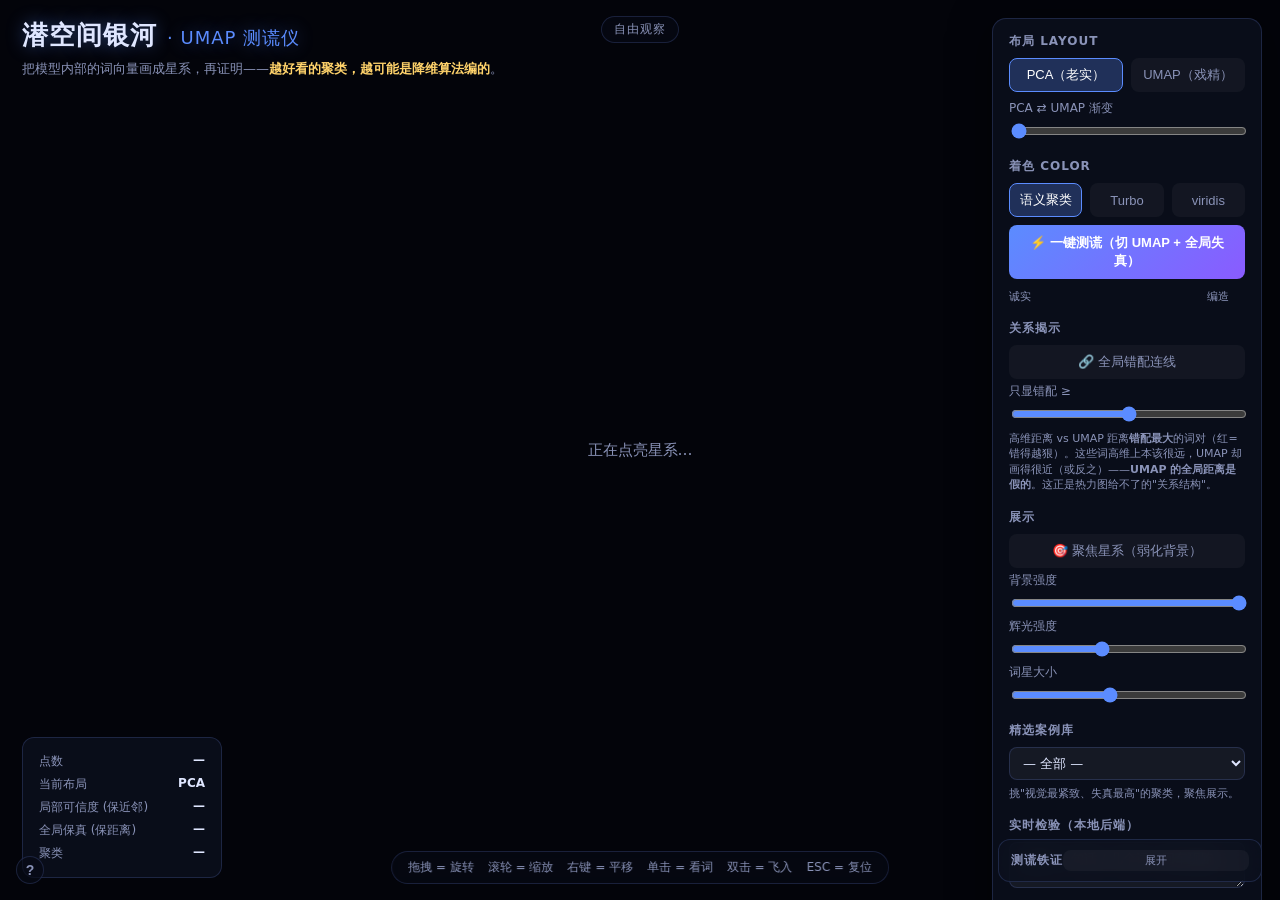
==== web/index.html @ 5c007426 "feat(ux): 交互重做(基于交互设计调研)——单击只选择、双击才飞入、平滑不眩晕 按 Norman/Shneiderman 原则重做交互，根治"旋转被误判为聚焦"： - 弃用原生 click：p" ====
<!DOCTYPE html>
<html lang="zh-CN">
<head>
  <meta charset="UTF-8" />
  <meta name="viewport" content="width=device-width, initial-scale=1.0" />
  <title>潜空间银河 · UMAP 测谎仪</title>
  <link rel="icon" href="data:," />
  <link rel="stylesheet" href="./css/style.css" />
  <!--
    依赖说明：Three.js 完整 vendoring 到 ./vendor/three/，不依赖任何 CDN。
    这样汇报现场断网也能跑（满足"无 API / 离线"硬约束）。
  -->
  <script type="importmap">
  {
    "imports": {
      "three": "./vendor/three/three.module.js",
      "three/addons/": "./vendor/three/jsm/"
    }
  }
  </script>
</head>
<body>
  <!-- 3D 画布挂载点 -->
  <div id="app"></div>

  <!-- 顶部标题与一句话立意 -->
  <header id="topbar">
    <div class="title">潜空间银河 <span class="sub">· UMAP 测谎仪</span></div>
    <div class="tagline">把模型内部的词向量画成星系，再证明——<b>越好看的聚类，越可能是降维算法编的</b>。</div>
  </header>

  <!-- 右侧控制面板 -->
  <aside id="panel">
    <section class="grp">
      <h3>布局 Layout</h3>
      <div class="row">
        <button id="btn-pca" class="seg active">PCA（老实）</button>
        <button id="btn-umap" class="seg">UMAP（戏精）</button>
      </div>
      <label class="slider-label">PCA ⇄ UMAP 渐变
        <input id="morph" type="range" min="0" max="1" step="0.01" value="0" />
      </label>
    </section>

    <section class="grp">
      <h3>着色 Color</h3>
      <div class="row">
        <button id="btn-cluster" class="seg active">语义聚类</button>
        <button id="btn-lie" class="seg">Turbo</button>
        <button id="btn-viridis" class="seg">viridis</button>
      </div>
      <button id="btn-reveal" class="primary">⚡ 一键测谎（切 UMAP + 全局失真）</button>
      <div class="legend" id="lie-legend" hidden>
        <span>诚实</span>
        <canvas id="cmap-legend" width="160" height="10"></canvas>
        <span>编造</span>
      </div>
      <div class="hint" id="cmap-note" hidden>失真 = UMAP <b>全局距离</b>被编得多假（红/亮黄=越假）。UMAP 局部诚实、全局撒谎。</div>
    </section>

    <section class="grp">
      <h3>关系揭示</h3>
      <button id="btn-links" class="seg" style="width:100%">🔗 全局错配连线</button>
      <label class="slider-label">只显错配 ≥
        <input id="link-thresh" type="range" min="0" max="1" step="0.02" value="0.5" />
      </label>
      <div class="hint">高维距离 vs UMAP 距离<b>错配最大</b>的词对（红=错得越狠）。这些词高维上本该很远，UMAP 却画得很近（或反之）——<b>UMAP 的全局距离是假的</b>。这正是热力图给不了的"关系结构"。</div>
    </section>

    <section class="grp">
      <h3>展示</h3>
      <button id="btn-focus" class="seg" style="width:100%">🎯 聚焦星系（弱化背景）</button>
      <label class="slider-label">背景强度
        <input id="bg-intensity" type="range" min="0" max="1" step="0.02" value="1" />
      </label>
      <label class="slider-label">辉光强度
        <input id="bloom" type="range" min="0" max="2" step="0.05" value="0.75" />
      </label>
      <label class="slider-label">词星大小
        <input id="pt-size" type="range" min="0.6" max="4" step="0.1" value="2" />
      </label>
    </section>

    <section class="grp">
      <h3>精选案例库</h3>
      <select id="case-select">
        <option value="-1">— 全部 —</option>
      </select>
      <div class="hint">挑"视觉最紧致、失真最高"的聚类，聚焦展示。</div>
    </section>

    <section class="grp">
      <h3>实时检验（本地后端）</h3>
      <textarea id="live-input" rows="2" placeholder="老师给一句话 / 几个词，回车现跑…"></textarea>
      <button id="btn-live" class="primary">▶ 现场跑这段输入</button>
      <div class="hint" id="live-status">后端未连接时会自动提示，可改用案例库。</div>
    </section>
  </aside>

  <!-- 左下角读数面板 -->
  <div id="readout">
    <div class="ro-row"><span>点数</span><b id="ro-count">—</b></div>
    <div class="ro-row"><span>当前布局</span><b id="ro-layout">PCA</b></div>
    <div class="ro-row"><span>局部可信度 (保近邻)</span><b id="ro-trust">—</b></div>
    <div class="ro-row"><span>全局保真 (保距离)</span><b id="ro-global">—</b></div>
    <div class="ro-row" id="ro-focus-wrap" hidden><span id="ro-focus-name">聚类</span><b id="ro-focus">—</b></div>
  </div>

  <!-- hover 词卡（屏幕投影拾取，单实例复用）-->
  <div id="tooltip" hidden></div>

  <!-- 顶部模式指示：自由观察 / 聚焦:词 -->
  <div id="mode"><span>自由观察</span></div>

  <!-- 选中词卡（单击选择，相机不动；含飞入/取消）-->
  <div id="selcard" hidden></div>

  <!-- 底部操作提示条（首次显示数秒后淡出，? 可再唤出）-->
  <div id="hintbar">
    <span>拖拽 = 旋转</span><span>滚轮 = 缩放</span><span>右键 = 平移</span>
    <span>单击 = 看词</span><span>双击 = 飞入</span><span>ESC = 复位</span>
  </div>
  <button id="hint-toggle" title="操作提示">?</button>

  <!-- 右下角 研究图 HUD（测谎铁证）-->
  <div id="charts">
    <div class="ch-head">
      <span>测谎铁证</span>
      <button id="ch-toggle" class="seg" style="padding:2px 8px;font-size:11px">展开</button>
    </div>
    <div id="ch-body" hidden>
      <div class="ch-title">Shepard 图：高维距离 → 低维距离
        <span class="ch-seg"><button id="shep-pca" class="seg">PCA</button><button id="shep-umap" class="seg active">UMAP</button></span>
      </div>
      <canvas id="shepard" width="240" height="160"></canvas>
      <div class="ch-cap" id="shep-cap">UMAP：点散成一团 = 全局距离基本没意义（在撒谎）。</div>
      <div class="ch-title" style="margin-top:10px">全局失真分布（按词数）</div>
      <canvas id="histogram" width="240" height="90"></canvas>
    </div>
  </div>

  <div id="loading">正在点亮星系…</div>

  <script type="module" src="./js/main.js"></script>
</body>
</html>
---- web/css/style.css ----
:root {
  --bg: #03040a;
  --panel: rgba(12, 16, 30, 0.82);
  --panel-border: rgba(120, 150, 255, 0.18);
  --txt: #dfe6ff;
  --txt-dim: #8a93b8;
  --accent: #5b8cff;
  --hot: #ff3b3b;
}

* { box-sizing: border-box; }

html, body {
  margin: 0;
  height: 100%;
  background: var(--bg);
  color: var(--txt);
  font-family: -apple-system, "Segoe UI", "Microsoft YaHei", system-ui, sans-serif;
  overflow: hidden;
}

#app { position: fixed; inset: 0; }
canvas { display: block; }

/* 顶部标题 */
#topbar {
  position: fixed;
  top: 18px; left: 22px;
  z-index: 10;
  pointer-events: none;
  max-width: 560px;
}
.title { font-size: 26px; font-weight: 700; letter-spacing: 1px; text-shadow: 0 0 18px rgba(91,140,255,0.45); }
.title .sub { font-weight: 400; color: var(--accent); font-size: 18px; }
.tagline { margin-top: 6px; font-size: 13px; color: var(--txt-dim); line-height: 1.5; }
.tagline b { color: #ffd36b; }

/* 右侧控制面板 */
#panel {
  position: fixed;
  top: 18px; right: 18px;
  z-index: 10;
  width: 270px;
  background: var(--panel);
  border: 1px solid var(--panel-border);
  border-radius: 14px;
  padding: 14px 16px;
  backdrop-filter: blur(10px);
  box-shadow: 0 8px 40px rgba(0,0,0,0.5);
}
.grp { margin-bottom: 16px; }
.grp:last-child { margin-bottom: 0; }
.grp h3 { margin: 0 0 8px; font-size: 12px; font-weight: 600; color: var(--txt-dim); text-transform: uppercase; letter-spacing: 1px; }
.row { display: flex; gap: 8px; margin-bottom: 8px; }

button.seg {
  flex: 1;
  padding: 7px 6px;
  font-size: 13px;
  color: var(--txt-dim);
  background: rgba(255,255,255,0.04);
  border: 1px solid transparent;
  border-radius: 8px;
  cursor: pointer;
  transition: all 0.15s;
}
button.seg:hover { color: var(--txt); background: rgba(91,140,255,0.12); }
button.seg.active { color: #fff; background: rgba(91,140,255,0.28); border-color: var(--accent); }

button.primary {
  width: 100%;
  padding: 9px;
  font-size: 13px;
  font-weight: 600;
  color: #fff;
  background: linear-gradient(135deg, #5b8cff, #8a5bff);
  border: none;
  border-radius: 8px;
  cursor: pointer;
  transition: filter 0.15s;
}
button.primary:hover { filter: brightness(1.15); }

.slider-label { display: block; font-size: 12px; color: var(--txt-dim); margin-top: 4px; }
input[type="range"] { width: 100%; margin-top: 6px; accent-color: var(--accent); }

select, textarea {
  width: 100%;
  padding: 7px 9px;
  font-size: 13px;
  color: var(--txt);
  background: rgba(255,255,255,0.05);
  border: 1px solid var(--panel-border);
  border-radius: 8px;
  font-family: inherit;
  resize: vertical;
}
textarea { margin-bottom: 8px; }

.hint { font-size: 11px; color: var(--txt-dim); margin-top: 6px; line-height: 1.4; }

/* 测谎图例 */
.legend { display: flex; align-items: center; gap: 8px; margin-top: 10px; font-size: 11px; color: var(--txt-dim); }
.legend .bar {
  flex: 1; height: 8px; border-radius: 4px;
  background: linear-gradient(90deg, #2b6cff, #21d0c8, #ffe14d, #ff3b3b);
}

/* 读数面板 */
#readout {
  position: fixed;
  left: 22px; bottom: 22px;
  z-index: 10;
  background: var(--panel);
  border: 1px solid var(--panel-border);
  border-radius: 12px;
  padding: 12px 16px;
  font-size: 12px;
  min-width: 200px;
  backdrop-filter: blur(10px);
}
.ro-row { display: flex; justify-content: space-between; gap: 18px; padding: 3px 0; color: var(--txt-dim); }
.ro-row b { color: var(--txt); font-weight: 600; }

/* 顶部模式指示 */
#mode {
  position: fixed; top: 16px; left: 50%; transform: translateX(-50%); z-index: 20;
  font-size: 12px; color: var(--txt-dim); letter-spacing: 1px;
  background: rgba(8,11,22,0.6); border: 1px solid var(--panel-border);
  padding: 4px 12px; border-radius: 999px; backdrop-filter: blur(6px); pointer-events: none;
}
#mode.focused { color: #ffd36b; border-color: rgba(255,211,107,0.4); }

/* 选中词卡 */
#selcard {
  position: fixed; top: 52px; left: 50%; transform: translateX(-50%); z-index: 20;
  background: var(--panel); border: 1px solid var(--accent); border-radius: 10px;
  padding: 9px 13px; min-width: 180px; text-align: center; backdrop-filter: blur(10px);
  box-shadow: 0 6px 28px rgba(0,0,0,0.55);
}
#selcard .tk { font-size: 15px; font-weight: 700; color: #fff; }
#selcard .dv { font-size: 12px; color: var(--txt-dim); margin: 3px 0 7px; }
#selcard .dv b { color: #ffd36b; }
#selcard .row { display: flex; gap: 6px; }
#selcard .row .seg { flex: 1; }

/* 底部操作提示条 */
#hintbar {
  position: fixed; bottom: 16px; left: 50%; transform: translateX(-50%); z-index: 15;
  display: flex; gap: 14px; font-size: 12px; color: var(--txt-dim);
  background: rgba(8,11,22,0.62); border: 1px solid var(--panel-border);
  padding: 7px 16px; border-radius: 999px; backdrop-filter: blur(8px);
  transition: opacity .5s; pointer-events: none;
}
#hintbar.faded { opacity: 0; }
#hintbar span { white-space: nowrap; }
#hint-toggle {
  position: fixed; bottom: 16px; left: 16px; z-index: 16;
  width: 28px; height: 28px; border-radius: 50%; cursor: pointer;
  color: var(--txt-dim); background: rgba(8,11,22,0.7); border: 1px solid var(--panel-border);
  font-size: 14px; font-weight: 700;
}
#hint-toggle:hover { color: #fff; border-color: var(--accent); }

/* 研究图 HUD */
#charts {
  position: fixed; right: 18px; bottom: 18px; z-index: 10;
  width: 264px;
  background: var(--panel); border: 1px solid var(--panel-border);
  border-radius: 12px; padding: 10px 12px; backdrop-filter: blur(10px);
}
.ch-head { display: flex; justify-content: space-between; align-items: center; font-size: 12px; font-weight: 600; color: var(--txt-dim); letter-spacing: 1px; }
.ch-title { font-size: 11px; color: var(--txt-dim); margin: 8px 0 4px; display: flex; justify-content: space-between; align-items: center; }
.ch-seg button { padding: 1px 7px; font-size: 10px; margin-left: 4px; }
.ch-cap { font-size: 10px; color: var(--txt-dim); margin-top: 3px; line-height: 1.4; }
#shepard, #histogram { width: 100%; display: block; background: rgba(0,0,0,0.25); border-radius: 6px; }

/* hover 词卡 */
#tooltip {
  position: fixed;
  z-index: 30;
  pointer-events: none;
  transform: translate(-50%, calc(-100% - 14px));
  background: rgba(8, 11, 22, 0.92);
  border: 1px solid var(--panel-border);
  border-radius: 8px;
  padding: 7px 10px;
  font-size: 12px;
  white-space: nowrap;
  box-shadow: 0 6px 24px rgba(0,0,0,0.55);
}
#tooltip .tk { font-size: 14px; font-weight: 700; color: #fff; }
#tooltip .dv { margin-top: 3px; color: var(--txt-dim); }
#tooltip .dv b { color: #ffd36b; }

/* 加载提示 */
#loading {
  position: fixed; inset: 0;
  display: flex; align-items: center; justify-content: center;
  font-size: 15px; color: var(--txt-dim);
  z-index: 20;
  pointer-events: none;
  transition: opacity 0.6s;
}
#loading.hidden { opacity: 0; }
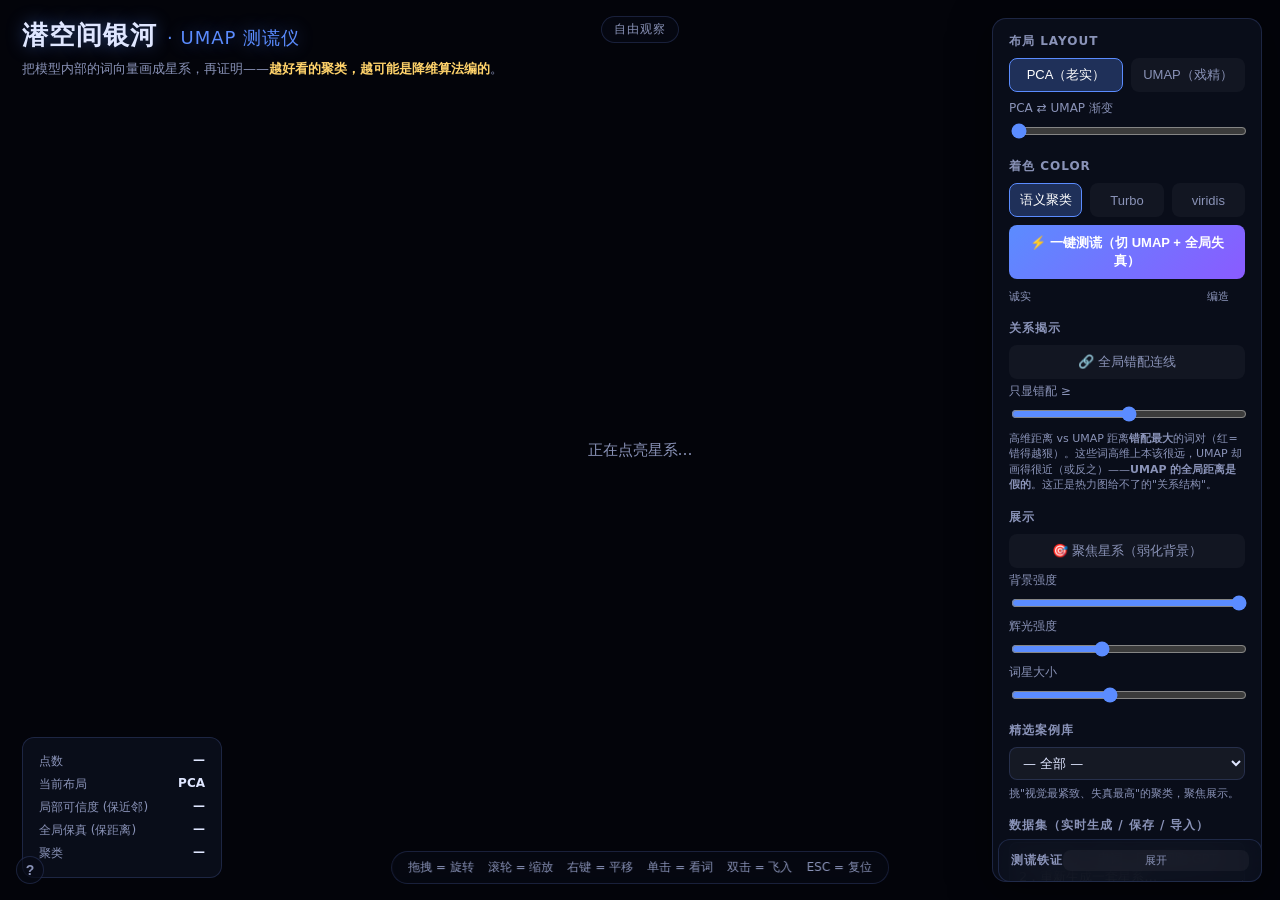
==== commit 48a18cba: "feat: 实时检验改为"整体重生成数据集" + 保存/导入/主银河切换 按用户要求，弃用"往现有星系插入几个点"(浮点、违和)，改为数据集可整体切换： - 后端新增 /api/generate：输入" ====
--- a/web/index.html
+++ b/web/index.html
@@ -55,7 +55,7 @@
         <canvas id="cmap-legend" width="160" height="10"></canvas>
         <span>编造</span>
       </div>
-      <div class="hint" id="cmap-note" hidden>失真 = UMAP <b>全局距离</b>被编得多假（红/亮黄=越假）。UMAP 局部诚实、全局撒谎。</div>
+      <div class="hint" id="cmap-note" hidden>失真 = UMAP <b>全局距离</b>被编得多假，<b>只看颜色</b>（红/亮黄=越假）。辉光/大小只是星星观感，<b>不代表可信度</b>。UMAP 局部诚实、全局撒谎。</div>
     </section>
 
     <section class="grp">
@@ -90,10 +90,16 @@
     </section>
 
     <section class="grp">
-      <h3>实时检验（本地后端）</h3>
-      <textarea id="live-input" rows="2" placeholder="老师给一句话 / 几个词，回车现跑…"></textarea>
-      <button id="btn-live" class="primary">▶ 现场跑这段输入</button>
-      <div class="hint" id="live-status">后端未连接时会自动提示，可改用案例库。</div>
+      <h3>数据集（实时生成 / 保存 / 导入）</h3>
+      <textarea id="live-input" rows="2" placeholder="给一段话 / 一串词，回车现跑 GPT-2，重新生成一套星系…"></textarea>
+      <button id="btn-live" class="primary">▶ 现场生成新星系</button>
+      <div class="row" style="margin-top:8px">
+        <button id="btn-save" class="seg">💾 保存</button>
+        <button id="btn-import" class="seg">📂 导入</button>
+        <button id="btn-default" class="seg">🌌 主银河</button>
+      </div>
+      <input id="file-import" type="file" accept="application/json,.json" hidden />
+      <div class="hint" id="live-status">现场生成需运行 server/app.py 并从 http://127.0.0.1:5000 打开。保存/导入/主银河 离线即可用。</div>
     </section>
   </aside>
 
--- a/web/css/style.css
+++ b/web/css/style.css
@@ -39,8 +39,10 @@
 #panel {
   position: fixed;
   top: 18px; right: 18px;
-  z-index: 10;
+  z-index: 12;
   width: 270px;
+  max-height: calc(100vh - 36px);     /* 控件多时可滚动，避免溢出屏幕、底部按钮点不到 */
+  overflow-y: auto; overflow-x: hidden;
   background: var(--panel);
   border: 1px solid var(--panel-border);
   border-radius: 14px;
@@ -48,6 +50,8 @@
   backdrop-filter: blur(10px);
   box-shadow: 0 8px 40px rgba(0,0,0,0.5);
 }
+#panel::-webkit-scrollbar { width: 7px; }
+#panel::-webkit-scrollbar-thumb { background: rgba(120,150,255,0.3); border-radius: 4px; }
 .grp { margin-bottom: 16px; }
 .grp:last-child { margin-bottom: 0; }
 .grp h3 { margin: 0 0 8px; font-size: 12px; font-weight: 600; color: var(--txt-dim); text-transform: uppercase; letter-spacing: 1px; }
@@ -164,7 +168,7 @@
 
 /* 研究图 HUD */
 #charts {
-  position: fixed; right: 18px; bottom: 18px; z-index: 10;
+  position: fixed; right: 18px; bottom: 18px; z-index: 13;
   width: 264px;
   background: var(--panel); border: 1px solid var(--panel-border);
   border-radius: 12px; padding: 10px 12px; backdrop-filter: blur(10px);
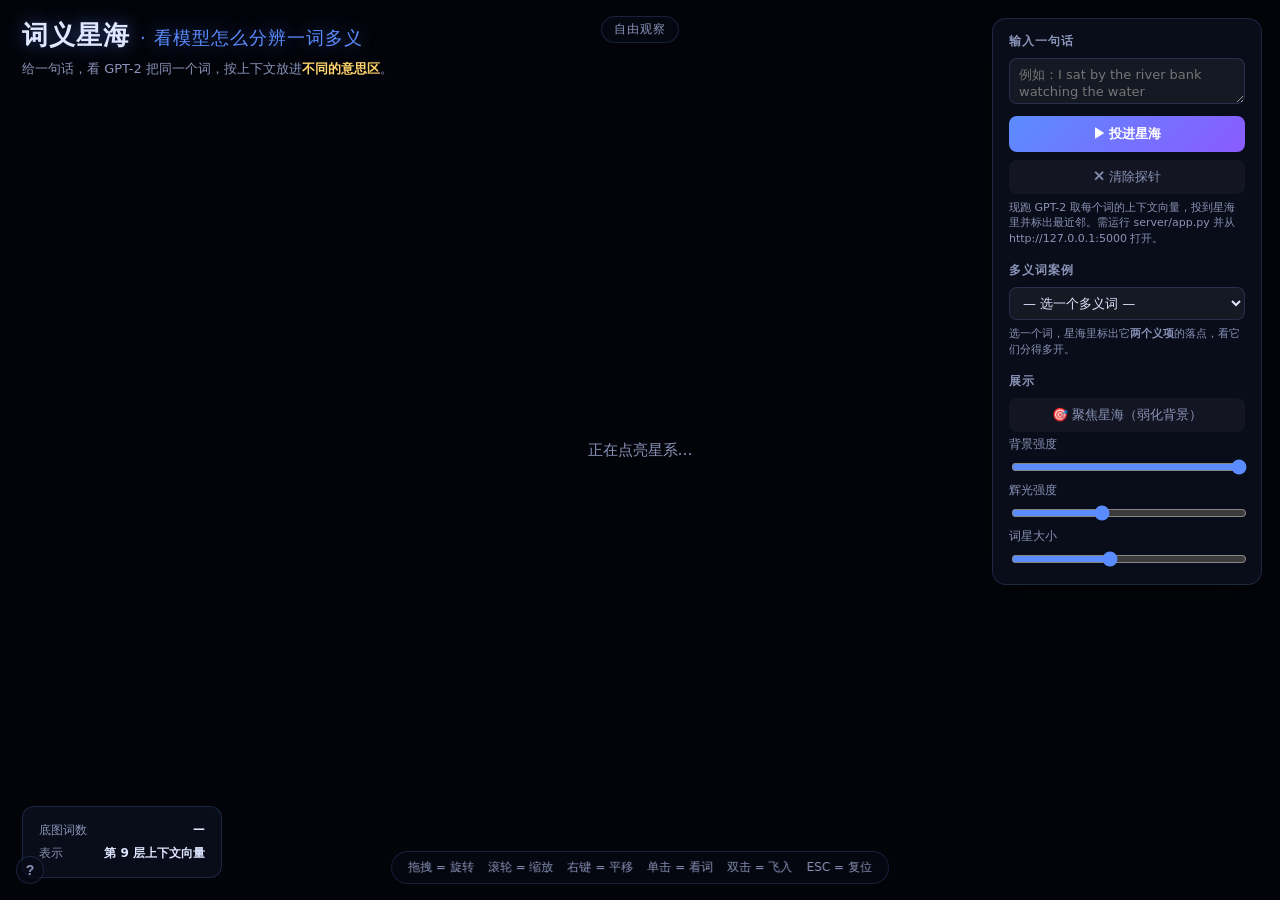
==== commit 61d62559: "重构为「词义星海」：用 GPT-2 第9层上下文向量做一词多义可视化 - 方向从 UMAP 测谎/漫游 转为「看模型怎么分辨一词多义」 - 管线 export_semantic_galaxy：5000" ====
--- a/web/index.html
+++ b/web/index.html
@@ -3,12 +3,12 @@
 <head>
   <meta charset="UTF-8" />
   <meta name="viewport" content="width=device-width, initial-scale=1.0" />
-  <title>潜空间银河 · UMAP 测谎仪</title>
+  <title>词义星海 · 看模型怎么分辨一词多义</title>
   <link rel="icon" href="data:," />
   <link rel="stylesheet" href="./css/style.css" />
   <!--
     依赖说明：Three.js 完整 vendoring 到 ./vendor/three/，不依赖任何 CDN。
-    这样汇报现场断网也能跑（满足"无 API / 离线"硬约束）。
+    现场断网也能跑（满足无 API / 离线硬约束）。
   -->
   <script type="importmap">
   {
@@ -25,51 +25,31 @@
 
   <!-- 顶部标题与一句话立意 -->
   <header id="topbar">
-    <div class="title">潜空间银河 <span class="sub">· UMAP 测谎仪</span></div>
-    <div class="tagline">把模型内部的词向量画成星系，再证明——<b>越好看的聚类，越可能是降维算法编的</b>。</div>
+    <div class="title">词义星海 <span class="sub">· 看模型怎么分辨一词多义</span></div>
+    <div class="tagline">给一句话，看 GPT-2 把同一个词，按上下文放进<b>不同的意思区</b>。</div>
   </header>
 
   <!-- 右侧控制面板 -->
   <aside id="panel">
     <section class="grp">
-      <h3>布局 Layout</h3>
-      <div class="row">
-        <button id="btn-pca" class="seg active">PCA（老实）</button>
-        <button id="btn-umap" class="seg">UMAP（戏精）</button>
-      </div>
-      <label class="slider-label">PCA ⇄ UMAP 渐变
-        <input id="morph" type="range" min="0" max="1" step="0.01" value="0" />
-      </label>
+      <h3>输入一句话</h3>
+      <textarea id="sentence-input" rows="2" placeholder="例如：I sat by the river bank watching the water"></textarea>
+      <button id="btn-locate" class="primary">▶ 投进星海</button>
+      <button id="btn-clear" class="seg" style="width:100%;margin-top:8px">✕ 清除探针</button>
+      <div class="hint" id="locate-status">现跑 GPT-2 取每个词的上下文向量，投到星海里并标出最近邻。需运行 server/app.py 并从 http://127.0.0.1:5000 打开。</div>
     </section>
 
     <section class="grp">
-      <h3>着色 Color</h3>
-      <div class="row">
-        <button id="btn-cluster" class="seg active">语义聚类</button>
-        <button id="btn-lie" class="seg">Turbo</button>
-        <button id="btn-viridis" class="seg">viridis</button>
-      </div>
-      <button id="btn-reveal" class="primary">⚡ 一键测谎（切 UMAP + 全局失真）</button>
-      <div class="legend" id="lie-legend" hidden>
-        <span>诚实</span>
-        <canvas id="cmap-legend" width="160" height="10"></canvas>
-        <span>编造</span>
-      </div>
-      <div class="hint" id="cmap-note" hidden>失真 = UMAP <b>全局距离</b>被编得多假，<b>只看颜色</b>（红/亮黄=越假）。辉光/大小只是星星观感，<b>不代表可信度</b>。UMAP 局部诚实、全局撒谎。</div>
-    </section>
-
-    <section class="grp">
-      <h3>关系揭示</h3>
-      <button id="btn-links" class="seg" style="width:100%">🔗 全局错配连线</button>
-      <label class="slider-label">只显错配 ≥
-        <input id="link-thresh" type="range" min="0" max="1" step="0.02" value="0.5" />
-      </label>
-      <div class="hint">高维距离 vs UMAP 距离<b>错配最大</b>的词对（红=错得越狠）。这些词高维上本该很远，UMAP 却画得很近（或反之）——<b>UMAP 的全局距离是假的</b>。这正是热力图给不了的"关系结构"。</div>
+      <h3>多义词案例</h3>
+      <select id="case-select">
+        <option value="-1">— 选一个多义词 —</option>
+      </select>
+      <div class="hint">选一个词，星海里标出它<b>两个义项</b>的落点，看它们分得多开。</div>
     </section>
 
     <section class="grp">
       <h3>展示</h3>
-      <button id="btn-focus" class="seg" style="width:100%">🎯 聚焦星系（弱化背景）</button>
+      <button id="btn-focus" class="seg" style="width:100%">🎯 聚焦星海（弱化背景）</button>
       <label class="slider-label">背景强度
         <input id="bg-intensity" type="range" min="0" max="1" step="0.02" value="1" />
       </label>
@@ -80,69 +60,40 @@
         <input id="pt-size" type="range" min="0.6" max="4" step="0.1" value="2" />
       </label>
     </section>
-
-    <section class="grp">
-      <h3>精选案例库</h3>
-      <select id="case-select">
-        <option value="-1">— 全部 —</option>
-      </select>
-      <div class="hint">挑"视觉最紧致、失真最高"的聚类，聚焦展示。</div>
-    </section>
-
-    <section class="grp">
-      <h3>数据集（实时生成 / 保存 / 导入）</h3>
-      <textarea id="live-input" rows="2" placeholder="给一段话 / 一串词，回车现跑 GPT-2，重新生成一套星系…"></textarea>
-      <button id="btn-live" class="primary">▶ 现场生成新星系</button>
-      <div class="row" style="margin-top:8px">
-        <button id="btn-save" class="seg">💾 保存</button>
-        <button id="btn-import" class="seg">📂 导入</button>
-        <button id="btn-default" class="seg">🌌 主银河</button>
-      </div>
-      <input id="file-import" type="file" accept="application/json,.json" hidden />
-      <div class="hint" id="live-status">现场生成需运行 server/app.py 并从 http://127.0.0.1:5000 打开。保存/导入/主银河 离线即可用。</div>
-    </section>
   </aside>
 
   <!-- 左下角读数面板 -->
   <div id="readout">
-    <div class="ro-row"><span>点数</span><b id="ro-count">—</b></div>
-    <div class="ro-row"><span>当前布局</span><b id="ro-layout">PCA</b></div>
-    <div class="ro-row"><span>局部可信度 (保近邻)</span><b id="ro-trust">—</b></div>
-    <div class="ro-row"><span>全局保真 (保距离)</span><b id="ro-global">—</b></div>
-    <div class="ro-row" id="ro-focus-wrap" hidden><span id="ro-focus-name">聚类</span><b id="ro-focus">—</b></div>
+    <div class="ro-row"><span>底图词数</span><b id="ro-count">—</b></div>
+    <div class="ro-row"><span>表示</span><b>第 9 层上下文向量</b></div>
   </div>
+
+  <!-- 探针文字标签层（输入句子 / 案例义项的词，浮在星点上）-->
+  <div id="probe-labels"></div>
 
   <!-- hover 词卡（屏幕投影拾取，单实例复用）-->
   <div id="tooltip" hidden></div>
 
-  <!-- 顶部模式指示：自由观察 / 聚焦:词 -->
+  <!-- 顶部模式指示 -->
   <div id="mode"><span>自由观察</span></div>
 
-  <!-- 选中词卡（单击选择，相机不动；含飞入/取消）-->
+  <!-- 选中词卡 / 探针信息卡 -->
   <div id="selcard" hidden></div>
 
-  <!-- 底部操作提示条（首次显示数秒后淡出，? 可再唤出）-->
+  <!-- 底部操作提示条 -->
   <div id="hintbar">
     <span>拖拽 = 旋转</span><span>滚轮 = 缩放</span><span>右键 = 平移</span>
     <span>单击 = 看词</span><span>双击 = 飞入</span><span>ESC = 复位</span>
   </div>
   <button id="hint-toggle" title="操作提示">?</button>
 
-  <!-- 右下角 研究图 HUD（测谎铁证）-->
-  <div id="charts">
-    <div class="ch-head">
-      <span>测谎铁证</span>
-      <button id="ch-toggle" class="seg" style="padding:2px 8px;font-size:11px">展开</button>
-    </div>
-    <div id="ch-body" hidden>
-      <div class="ch-title">Shepard 图：高维距离 → 低维距离
-        <span class="ch-seg"><button id="shep-pca" class="seg">PCA</button><button id="shep-umap" class="seg active">UMAP</button></span>
-      </div>
-      <canvas id="shepard" width="240" height="160"></canvas>
-      <div class="ch-cap" id="shep-cap">UMAP：点散成一团 = 全局距离基本没意义（在撒谎）。</div>
-      <div class="ch-title" style="margin-top:10px">全局失真分布（按词数）</div>
-      <canvas id="histogram" width="240" height="90"></canvas>
-    </div>
+  <!-- A：逐层义项可分度曲线 HUD（拖层滑块看义项随层分开 / 塌缩）-->
+  <div id="insight" hidden>
+    <div class="ins-title" id="insight-title">逐层义项可分度</div>
+    <canvas id="sep-curve" width="240" height="104"></canvas>
+    <div class="ins-readout" id="sep-readout"></div>
+    <input id="layer-slider" type="range" min="0" max="12" step="1" value="9" />
+    <div class="ins-cap">第 0 层接近静态词向量、义项几乎重合；中间层分得最开；顶层偏向预测下一个词，又塌回去。</div>
   </div>
 
   <div id="loading">正在点亮星系…</div>
--- a/web/css/style.css
+++ b/web/css/style.css
@@ -207,3 +207,35 @@
   transition: opacity 0.6s;
 }
 #loading.hidden { opacity: 0; }
+
+/* 探针文字标签层（输入句子 / 案例义项的词，浮在星点上）*/
+#probe-labels { position: fixed; inset: 0; z-index: 14; pointer-events: none; }
+.plabel {
+  position: absolute;
+  transform: translate(-50%, -150%);
+  padding: 2px 7px;
+  font-size: 12px; font-weight: 600; white-space: nowrap;
+  color: #fff; background: rgba(10, 14, 28, 0.7);
+  border: 1px solid rgba(255, 211, 107, 0.55); border-radius: 7px;
+  text-shadow: 0 0 8px rgba(255, 211, 107, 0.7);
+  pointer-events: auto; cursor: default;
+  backdrop-filter: blur(3px);
+}
+.plabel.sense { border-color: rgba(120, 180, 255, 0.75); text-shadow: 0 0 8px rgba(120, 180, 255, 0.7); }
+.plabel:hover { background: rgba(20, 28, 52, 0.95); }
+
+/* 探针信息卡里的最近邻词 */
+#selcard .nb { font-size: 12px; color: #ffd36b; margin: 4px 0 8px; line-height: 1.5; max-width: 240px; }
+
+/* A：逐层义项可分度 HUD */
+#insight {
+  position: fixed; right: 18px; bottom: 18px; z-index: 13; width: 264px;
+  background: var(--panel); border: 1px solid var(--panel-border);
+  border-radius: 12px; padding: 10px 12px; backdrop-filter: blur(10px);
+}
+.ins-title { font-size: 12px; font-weight: 600; color: var(--txt-dim); letter-spacing: .5px; margin-bottom: 6px; }
+#sep-curve { width: 100%; display: block; background: rgba(0,0,0,0.25); border-radius: 6px; }
+.ins-readout { font-size: 11px; color: var(--txt); margin: 6px 0; }
+.ins-readout b { color: #ffd36b; }
+#layer-slider { width: 100%; accent-color: var(--accent); }
+.ins-cap { font-size: 10px; color: var(--txt-dim); line-height: 1.4; margin-top: 4px; }
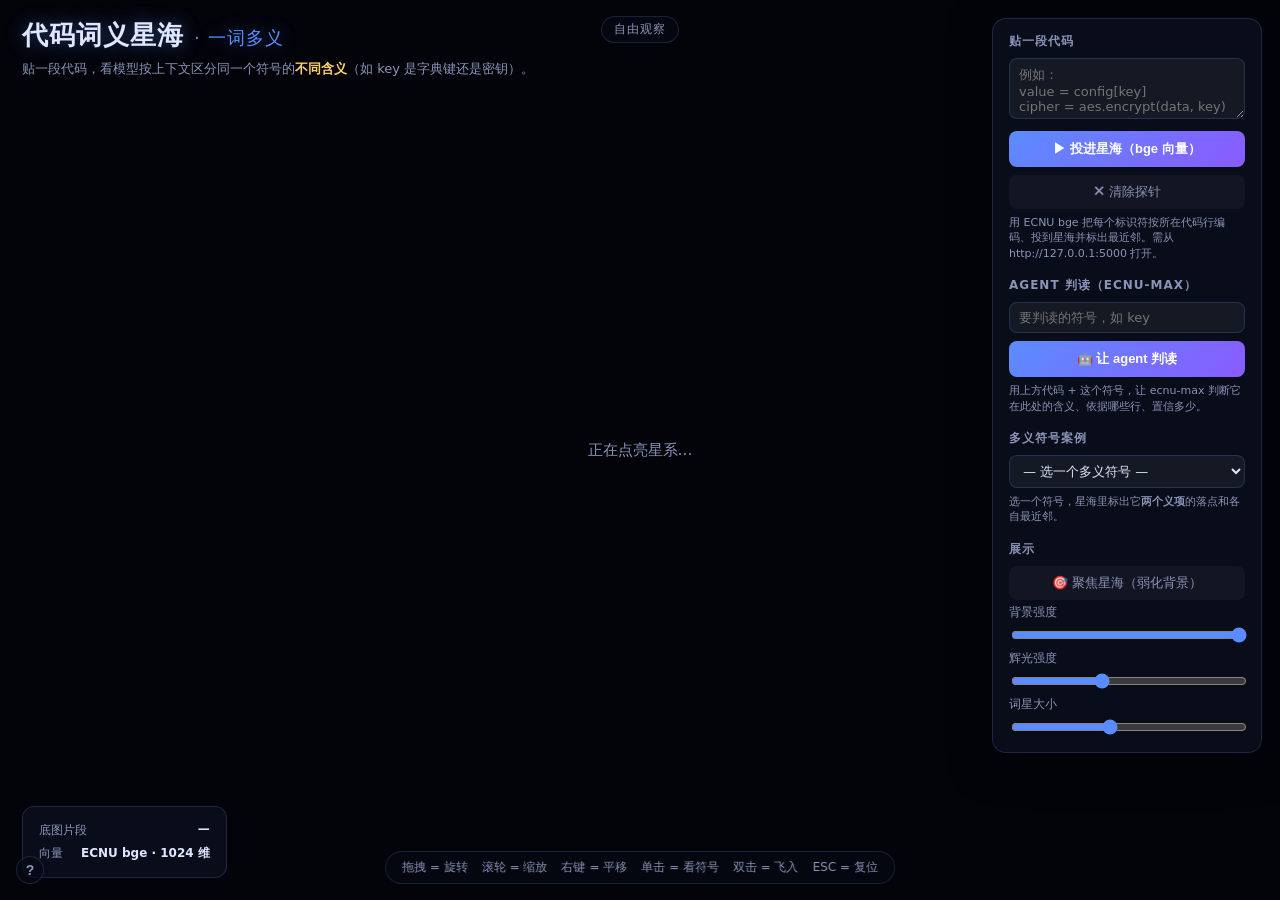
==== commit b5e5598c: "feat: 转向「代码一词多义 + Agent 判读」，改用 ECNU API（bge + ecnu-max） - 弃用本地 CodeBERT/GPT-2，改用 ECNU 平台 API：bge(ecn" ====
--- a/web/index.html
+++ b/web/index.html
@@ -3,13 +3,9 @@
 <head>
   <meta charset="UTF-8" />
   <meta name="viewport" content="width=device-width, initial-scale=1.0" />
-  <title>词义星海 · 看模型怎么分辨一词多义</title>
+  <title>代码词义星海 · 看模型怎么分辨代码里的一词多义</title>
   <link rel="icon" href="data:," />
   <link rel="stylesheet" href="./css/style.css" />
-  <!--
-    依赖说明：Three.js 完整 vendoring 到 ./vendor/three/，不依赖任何 CDN。
-    现场断网也能跑（满足无 API / 离线硬约束）。
-  -->
   <script type="importmap">
   {
     "imports": {
@@ -20,31 +16,36 @@
   </script>
 </head>
 <body>
-  <!-- 3D 画布挂载点 -->
   <div id="app"></div>
 
-  <!-- 顶部标题与一句话立意 -->
   <header id="topbar">
-    <div class="title">词义星海 <span class="sub">· 看模型怎么分辨一词多义</span></div>
-    <div class="tagline">给一句话，看 GPT-2 把同一个词，按上下文放进<b>不同的意思区</b>。</div>
+    <div class="title">代码词义星海 <span class="sub">· 一词多义</span></div>
+    <div class="tagline">贴一段代码，看模型按上下文区分同一个符号的<b>不同含义</b>（如 key 是字典键还是密钥）。</div>
   </header>
 
-  <!-- 右侧控制面板 -->
   <aside id="panel">
     <section class="grp">
-      <h3>输入一句话</h3>
-      <textarea id="sentence-input" rows="2" placeholder="例如：I sat by the river bank watching the water"></textarea>
-      <button id="btn-locate" class="primary">▶ 投进星海</button>
+      <h3>贴一段代码</h3>
+      <textarea id="sentence-input" rows="3" placeholder="例如：&#10;value = config[key]&#10;cipher = aes.encrypt(data, key)"></textarea>
+      <button id="btn-locate" class="primary">▶ 投进星海（bge 向量）</button>
       <button id="btn-clear" class="seg" style="width:100%;margin-top:8px">✕ 清除探针</button>
-      <div class="hint" id="locate-status">现跑 GPT-2 取每个词的上下文向量，投到星海里并标出最近邻。需运行 server/app.py 并从 http://127.0.0.1:5000 打开。</div>
+      <div class="hint" id="locate-status">用 ECNU bge 把每个标识符按所在代码行编码、投到星海并标出最近邻。需从 http://127.0.0.1:5000 打开。</div>
     </section>
 
     <section class="grp">
-      <h3>多义词案例</h3>
+      <h3>Agent 判读（ecnu-max）</h3>
+      <input id="agent-symbol" type="text" placeholder="要判读的符号，如 key" />
+      <button id="btn-agent" class="primary" style="margin-top:8px">🤖 让 agent 判读</button>
+      <div class="hint" id="agent-status">用上方代码 + 这个符号，让 ecnu-max 判断它在此处的含义、依据哪些行、置信多少。</div>
+      <div id="agent-result" hidden></div>
+    </section>
+
+    <section class="grp">
+      <h3>多义符号案例</h3>
       <select id="case-select">
-        <option value="-1">— 选一个多义词 —</option>
+        <option value="-1">— 选一个多义符号 —</option>
       </select>
-      <div class="hint">选一个词，星海里标出它<b>两个义项</b>的落点，看它们分得多开。</div>
+      <div class="hint">选一个符号，星海里标出它<b>两个义项</b>的落点和各自最近邻。</div>
     </section>
 
     <section class="grp">
@@ -62,39 +63,21 @@
     </section>
   </aside>
 
-  <!-- 左下角读数面板 -->
   <div id="readout">
-    <div class="ro-row"><span>底图词数</span><b id="ro-count">—</b></div>
-    <div class="ro-row"><span>表示</span><b>第 9 层上下文向量</b></div>
+    <div class="ro-row"><span>底图片段</span><b id="ro-count">—</b></div>
+    <div class="ro-row"><span>向量</span><b>ECNU bge · 1024 维</b></div>
   </div>
 
-  <!-- 探针文字标签层（输入句子 / 案例义项的词，浮在星点上）-->
   <div id="probe-labels"></div>
-
-  <!-- hover 词卡（屏幕投影拾取，单实例复用）-->
   <div id="tooltip" hidden></div>
-
-  <!-- 顶部模式指示 -->
   <div id="mode"><span>自由观察</span></div>
-
-  <!-- 选中词卡 / 探针信息卡 -->
   <div id="selcard" hidden></div>
 
-  <!-- 底部操作提示条 -->
   <div id="hintbar">
     <span>拖拽 = 旋转</span><span>滚轮 = 缩放</span><span>右键 = 平移</span>
-    <span>单击 = 看词</span><span>双击 = 飞入</span><span>ESC = 复位</span>
+    <span>单击 = 看符号</span><span>双击 = 飞入</span><span>ESC = 复位</span>
   </div>
   <button id="hint-toggle" title="操作提示">?</button>
-
-  <!-- A：逐层义项可分度曲线 HUD（拖层滑块看义项随层分开 / 塌缩）-->
-  <div id="insight" hidden>
-    <div class="ins-title" id="insight-title">逐层义项可分度</div>
-    <canvas id="sep-curve" width="240" height="104"></canvas>
-    <div class="ins-readout" id="sep-readout"></div>
-    <input id="layer-slider" type="range" min="0" max="12" step="1" value="9" />
-    <div class="ins-cap">第 0 层接近静态词向量、义项几乎重合；中间层分得最开；顶层偏向预测下一个词，又塌回去。</div>
-  </div>
 
   <div id="loading">正在点亮星系…</div>
 
--- a/web/css/style.css
+++ b/web/css/style.css
@@ -227,15 +227,10 @@
 /* 探针信息卡里的最近邻词 */
 #selcard .nb { font-size: 12px; color: #ffd36b; margin: 4px 0 8px; line-height: 1.5; max-width: 240px; }
 
-/* A：逐层义项可分度 HUD */
-#insight {
-  position: fixed; right: 18px; bottom: 18px; z-index: 13; width: 264px;
-  background: var(--panel); border: 1px solid var(--panel-border);
-  border-radius: 12px; padding: 10px 12px; backdrop-filter: blur(10px);
-}
-.ins-title { font-size: 12px; font-weight: 600; color: var(--txt-dim); letter-spacing: .5px; margin-bottom: 6px; }
-#sep-curve { width: 100%; display: block; background: rgba(0,0,0,0.25); border-radius: 6px; }
-.ins-readout { font-size: 11px; color: var(--txt); margin: 6px 0; }
-.ins-readout b { color: #ffd36b; }
-#layer-slider { width: 100%; accent-color: var(--accent); }
-.ins-cap { font-size: 10px; color: var(--txt-dim); line-height: 1.4; margin-top: 4px; }
+/* Agent 判读面板 + 符号输入 */
+#agent-symbol { width: 100%; padding: 7px 9px; font-size: 13px; color: var(--txt); background: rgba(255,255,255,0.05); border: 1px solid var(--panel-border); border-radius: 8px; font-family: inherit; }
+#agent-result { margin-top: 8px; }
+.ag-sense { font-size: 13px; color: #fff; background: rgba(91,140,255,0.15); border: 1px solid var(--panel-border); border-radius: 8px; padding: 8px 10px; line-height: 1.5; }
+.ag-conf { color: #ffd36b; font-size: 12px; }
+.ag-ev-title { font-size: 11px; color: var(--txt-dim); margin: 8px 0 4px; }
+.ev { font-family: ui-monospace, Consolas, monospace; font-size: 11px; color: #bcd; background: rgba(0,0,0,0.3); border-radius: 5px; padding: 4px 7px; margin-bottom: 4px; white-space: pre-wrap; word-break: break-all; }
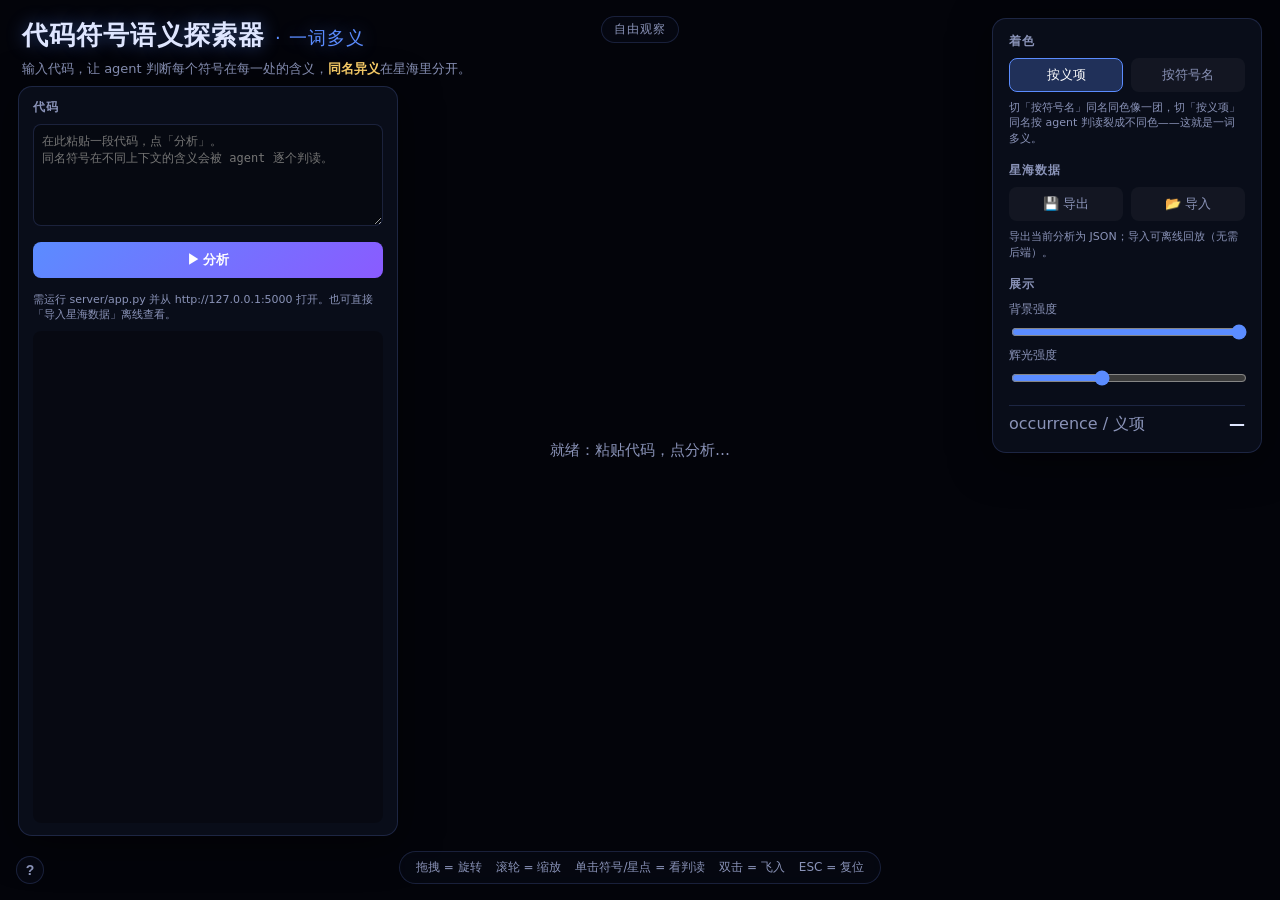
==== commit f0892545: "feat: 重构为「代码符号语义探索器」——三视图联动 + occurrence 级一词多义 - 后端 /api/analyze：occurrence 级 bge 编码（每个符号每次出现取 ±2 行窗" ====
--- a/web/index.html
+++ b/web/index.html
@@ -3,7 +3,7 @@
 <head>
   <meta charset="UTF-8" />
   <meta name="viewport" content="width=device-width, initial-scale=1.0" />
-  <title>代码词义星海 · 看模型怎么分辨代码里的一词多义</title>
+  <title>代码符号语义探索器 · 一词多义</title>
   <link rel="icon" href="data:," />
   <link rel="stylesheet" href="./css/style.css" />
   <script type="importmap">
@@ -19,67 +19,65 @@
   <div id="app"></div>
 
   <header id="topbar">
-    <div class="title">代码词义星海 <span class="sub">· 一词多义</span></div>
-    <div class="tagline">贴一段代码，看模型按上下文区分同一个符号的<b>不同含义</b>（如 key 是字典键还是密钥）。</div>
+    <div class="title">代码符号语义探索器 <span class="sub">· 一词多义</span></div>
+    <div class="tagline">输入代码，让 agent 判断每个符号在每一处的含义，<b>同名异义</b>在星海里分开。</div>
   </header>
 
+  <!-- 左：代码面板（输入 + 分析后可点符号 + 行高亮）-->
+  <aside id="code-panel">
+    <h3>代码</h3>
+    <textarea id="code-input" rows="6" placeholder="在此粘贴一段代码，点「分析」。&#10;同名符号在不同上下文的含义会被 agent 逐个判读。"></textarea>
+    <div class="row">
+      <button id="btn-analyze" class="primary">▶ 分析</button>
+    </div>
+    <div class="hint" id="analyze-status">需运行 server/app.py 并从 http://127.0.0.1:5000 打开。也可直接「导入星海数据」离线查看。</div>
+    <div id="code-view" class="codeview"></div>
+  </aside>
+
+  <!-- 右：控制面板 -->
   <aside id="panel">
     <section class="grp">
-      <h3>贴一段代码</h3>
-      <textarea id="sentence-input" rows="3" placeholder="例如：&#10;value = config[key]&#10;cipher = aes.encrypt(data, key)"></textarea>
-      <button id="btn-locate" class="primary">▶ 投进星海（bge 向量）</button>
-      <button id="btn-clear" class="seg" style="width:100%;margin-top:8px">✕ 清除探针</button>
-      <div class="hint" id="locate-status">用 ECNU bge 把每个标识符按所在代码行编码、投到星海并标出最近邻。需从 http://127.0.0.1:5000 打开。</div>
+      <h3>着色</h3>
+      <div class="row">
+        <button id="color-sense" class="seg active">按义项</button>
+        <button id="color-symbol" class="seg">按符号名</button>
+      </div>
+      <div class="hint">切「按符号名」同名同色像一团，切「按义项」同名按 agent 判读裂成不同色——这就是一词多义。</div>
     </section>
 
     <section class="grp">
-      <h3>Agent 判读（ecnu-max）</h3>
-      <input id="agent-symbol" type="text" placeholder="要判读的符号，如 key" />
-      <button id="btn-agent" class="primary" style="margin-top:8px">🤖 让 agent 判读</button>
-      <div class="hint" id="agent-status">用上方代码 + 这个符号，让 ecnu-max 判断它在此处的含义、依据哪些行、置信多少。</div>
-      <div id="agent-result" hidden></div>
-    </section>
-
-    <section class="grp">
-      <h3>多义符号案例</h3>
-      <select id="case-select">
-        <option value="-1">— 选一个多义符号 —</option>
-      </select>
-      <div class="hint">选一个符号，星海里标出它<b>两个义项</b>的落点和各自最近邻。</div>
+      <h3>星海数据</h3>
+      <div class="row">
+        <button id="btn-export" class="seg">💾 导出</button>
+        <button id="btn-import" class="seg">📂 导入</button>
+      </div>
+      <input id="file-import" type="file" accept="application/json,.json" hidden />
+      <div class="hint">导出当前分析为 JSON；导入可离线回放（无需后端）。</div>
     </section>
 
     <section class="grp">
       <h3>展示</h3>
-      <button id="btn-focus" class="seg" style="width:100%">🎯 聚焦星海（弱化背景）</button>
       <label class="slider-label">背景强度
         <input id="bg-intensity" type="range" min="0" max="1" step="0.02" value="1" />
       </label>
       <label class="slider-label">辉光强度
         <input id="bloom" type="range" min="0" max="2" step="0.05" value="0.75" />
       </label>
-      <label class="slider-label">词星大小
-        <input id="pt-size" type="range" min="0.6" max="4" step="0.1" value="2" />
-      </label>
     </section>
+
+    <div id="readout-mini" class="ro-row"><span>occurrence / 义项</span><b id="ro-count">—</b></div>
   </aside>
 
-  <div id="readout">
-    <div class="ro-row"><span>底图片段</span><b id="ro-count">—</b></div>
-    <div class="ro-row"><span>向量</span><b>ECNU bge · 1024 维</b></div>
-  </div>
-
-  <div id="probe-labels"></div>
   <div id="tooltip" hidden></div>
   <div id="mode"><span>自由观察</span></div>
   <div id="selcard" hidden></div>
 
   <div id="hintbar">
-    <span>拖拽 = 旋转</span><span>滚轮 = 缩放</span><span>右键 = 平移</span>
-    <span>单击 = 看符号</span><span>双击 = 飞入</span><span>ESC = 复位</span>
+    <span>拖拽 = 旋转</span><span>滚轮 = 缩放</span><span>单击符号/星点 = 看判读</span><span>双击 = 飞入</span><span>ESC = 复位</span>
   </div>
   <button id="hint-toggle" title="操作提示">?</button>
 
-  <div id="loading">正在点亮星系…</div>
+  <div id="loading">就绪：粘贴代码，点分析…</div>
 
   <script type="module" src="./js/main.js"></script>
 </body>
--- a/web/css/style.css
+++ b/web/css/style.css
@@ -234,3 +234,36 @@
 .ag-conf { color: #ffd36b; font-size: 12px; }
 .ag-ev-title { font-size: 11px; color: var(--txt-dim); margin: 8px 0 4px; }
 .ev { font-family: ui-monospace, Consolas, monospace; font-size: 11px; color: #bcd; background: rgba(0,0,0,0.3); border-radius: 5px; padding: 4px 7px; margin-bottom: 4px; white-space: pre-wrap; word-break: break-all; }
+
+/* ===== 三视图：左代码面板 + 可点符号 + 右下判读卡 ===== */
+#code-panel {
+  position: fixed; left: 18px; top: 86px; bottom: 64px; z-index: 12; width: 380px;
+  display: flex; flex-direction: column;
+  background: var(--panel); border: 1px solid var(--panel-border); border-radius: 14px;
+  padding: 12px 14px; backdrop-filter: blur(10px); box-shadow: 0 8px 40px rgba(0,0,0,.5);
+}
+#code-panel h3 { margin: 0 0 8px; font-size: 12px; font-weight: 600; color: var(--txt-dim); text-transform: uppercase; letter-spacing: 1px; }
+#code-input { width: 100%; font-family: ui-monospace, Consolas, monospace; font-size: 12px; padding: 8px;
+  color: var(--txt); background: rgba(0,0,0,.3); border: 1px solid var(--panel-border); border-radius: 8px; resize: vertical; }
+#code-panel .row { margin: 8px 0; }
+.codeview { flex: 1; overflow: auto; margin-top: 8px; font-family: ui-monospace, Consolas, monospace;
+  font-size: 12px; line-height: 1.55; background: rgba(0,0,0,.28); border-radius: 8px; padding: 6px 0; }
+.codeview .cl { display: flex; padding: 0 8px; }
+.codeview .cl.hot-line { background: rgba(91,140,255,.16); }
+.codeview .ln { flex: 0 0 30px; color: #55607f; text-align: right; padding-right: 10px; user-select: none; }
+.codeview code { color: #cdd6f4; white-space: pre-wrap; word-break: break-word; }
+.codeview .sym { color: var(--sc, #9fb3ff); border-bottom: 1px dotted rgba(159,179,255,.5); cursor: pointer; border-radius: 3px; padding: 0 1px; }
+.codeview .sym:hover { background: rgba(159,179,255,.18); }
+.codeview .sym.hot { background: var(--sc, #5b8cff); color: #0a0e1a; font-weight: 700; border-bottom: none; }
+
+#selcard { top: auto; left: auto; right: 18px; bottom: 64px; transform: none; width: 300px; text-align: left; max-height: 48vh; overflow: auto; }
+#selcard .tk { font-size: 16px; font-weight: 700; color: #fff; }
+#selcard .lntag { font-size: 11px; color: var(--txt-dim); margin-left: 8px; font-weight: 400; }
+#selcard .sense { margin: 6px 0; font-size: 13px; color: var(--txt); }
+#selcard .sense b { color: #ffd36b; }
+#selcard .conf { color: #7fd0ff; font-size: 12px; margin-left: 6px; }
+#selcard .sub { font-size: 11px; color: var(--txt-dim); margin: 8px 0 4px; }
+#selcard .nbs { display: flex; flex-wrap: wrap; gap: 5px; }
+#selcard .nb-i { font-size: 11px; padding: 2px 7px; border-radius: 999px; background: rgba(255,255,255,.06); border: 1px solid var(--panel-border); cursor: pointer; }
+#selcard .nb-i:hover { background: rgba(91,140,255,.25); }
+#readout-mini { margin-top: 10px; padding-top: 8px; border-top: 1px solid var(--panel-border); }
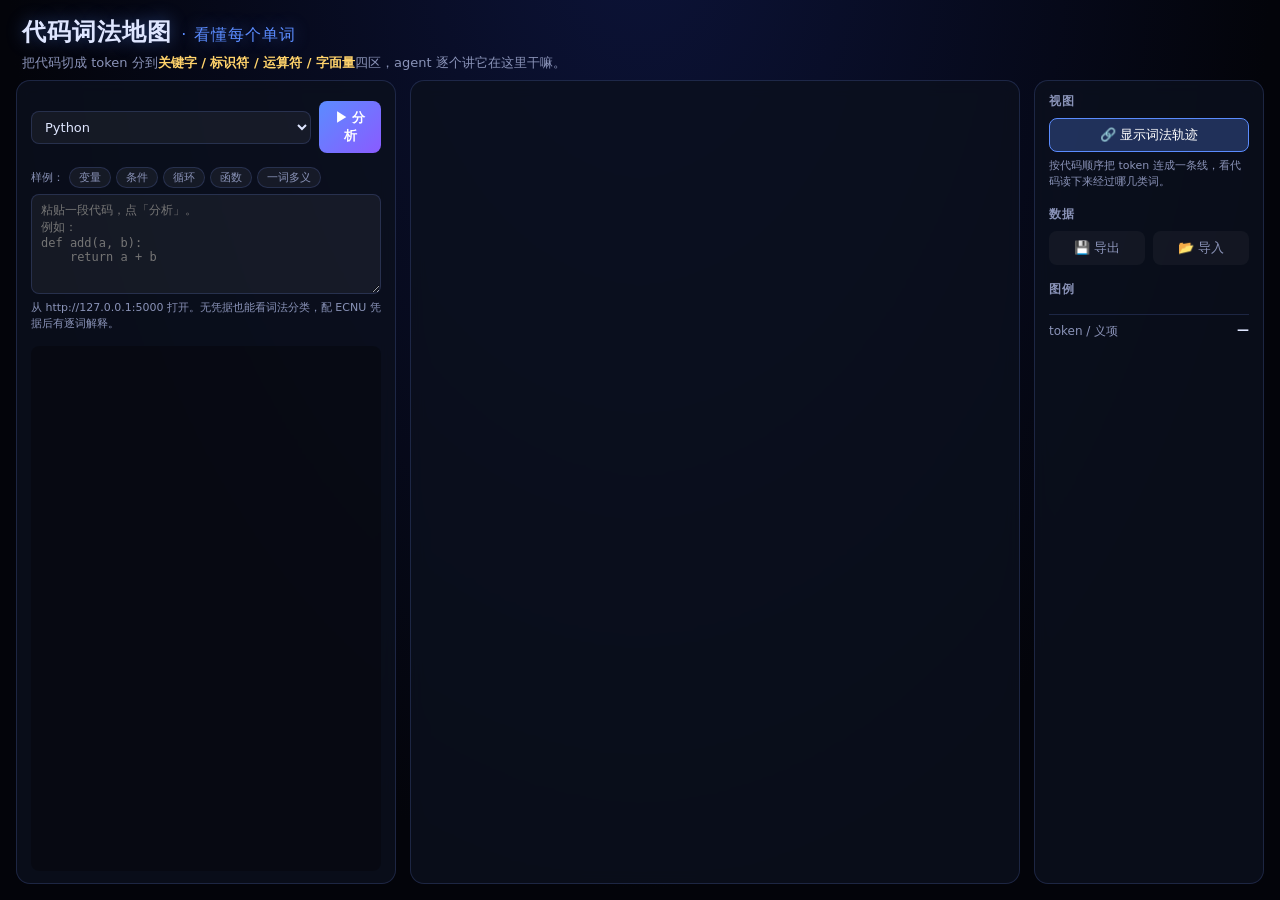
==== commit ade22c55: "feat: 转为「代码词法地图」初学者教学工具（2D + Pygments 词法 + ecnu-max 逐词语义） - 后端 /api/analyze 改 Pygments 词法切 token + 4" ====
--- a/web/index.html
+++ b/web/index.html
@@ -3,80 +3,67 @@
 <head>
   <meta charset="UTF-8" />
   <meta name="viewport" content="width=device-width, initial-scale=1.0" />
-  <title>代码符号语义探索器 · 一词多义</title>
+  <title>代码词法地图 · 看懂每个单词</title>
   <link rel="icon" href="data:," />
   <link rel="stylesheet" href="./css/style.css" />
-  <script type="importmap">
-  {
-    "imports": {
-      "three": "./vendor/three/three.module.js",
-      "three/addons/": "./vendor/three/jsm/"
-    }
-  }
-  </script>
 </head>
 <body>
-  <div id="app"></div>
+  <div id="stars"></div>
 
   <header id="topbar">
-    <div class="title">代码符号语义探索器 <span class="sub">· 一词多义</span></div>
-    <div class="tagline">输入代码，让 agent 判断每个符号在每一处的含义，<b>同名异义</b>在星海里分开。</div>
+    <div class="title">代码词法地图 <span class="sub">· 看懂每个单词</span></div>
+    <div class="tagline">把代码切成 token 分到<b>关键字 / 标识符 / 运算符 / 字面量</b>四区，agent 逐个讲它在这里干嘛。</div>
   </header>
 
-  <!-- 左：代码面板（输入 + 分析后可点符号 + 行高亮）-->
-  <aside id="code-panel">
-    <h3>代码</h3>
-    <textarea id="code-input" rows="6" placeholder="在此粘贴一段代码，点「分析」。&#10;同名符号在不同上下文的含义会被 agent 逐个判读。"></textarea>
-    <div class="row">
-      <button id="btn-analyze" class="primary">▶ 分析</button>
+  <main id="stage">
+    <!-- 左：代码面板 -->
+    <aside id="code-panel">
+      <div class="row">
+        <select id="lang">
+          <option value="python">Python</option>
+          <option value="javascript">JavaScript</option>
+          <option value="c">C</option>
+          <option value="cpp">C++</option>
+          <option value="java">Java</option>
+          <option value="go">Go</option>
+        </select>
+        <button id="btn-analyze" class="primary">▶ 分析</button>
+      </div>
+      <div class="samples">样例：<button data-eg="var">变量</button><button data-eg="if">条件</button><button data-eg="loop">循环</button><button data-eg="func">函数</button><button data-eg="poly">一词多义</button></div>
+      <textarea id="code-input" rows="6" placeholder="粘贴一段代码，点「分析」。&#10;例如：&#10;def add(a, b):&#10;    return a + b"></textarea>
+      <div class="hint" id="analyze-status">从 http://127.0.0.1:5000 打开。无凭据也能看词法分类，配 ECNU 凭据后有逐词解释。</div>
+      <div id="code-view" class="codeview"></div>
+    </aside>
+
+    <!-- 中：2D 词法地图 -->
+    <div id="map-wrap">
+      <svg id="map" viewBox="0 0 1000 680" preserveAspectRatio="xMidYMid meet"></svg>
     </div>
-    <div class="hint" id="analyze-status">需运行 server/app.py 并从 http://127.0.0.1:5000 打开。也可直接「导入星海数据」离线查看。</div>
-    <div id="code-view" class="codeview"></div>
-  </aside>
 
-  <!-- 右：控制面板 -->
-  <aside id="panel">
-    <section class="grp">
-      <h3>着色</h3>
-      <div class="row">
-        <button id="color-sense" class="seg active">按义项</button>
-        <button id="color-symbol" class="seg">按符号名</button>
-      </div>
-      <div class="hint">切「按符号名」同名同色像一团，切「按义项」同名按 agent 判读裂成不同色——这就是一词多义。</div>
-    </section>
+    <!-- 右：控制 -->
+    <aside id="panel">
+      <section class="grp">
+        <h3>视图</h3>
+        <button id="toggle-links" class="seg active" style="width:100%">🔗 显示词法轨迹</button>
+        <div class="hint">按代码顺序把 token 连成一条线，看代码读下来经过哪几类词。</div>
+      </section>
+      <section class="grp">
+        <h3>数据</h3>
+        <div class="row">
+          <button id="btn-export" class="seg">💾 导出</button>
+          <button id="btn-import" class="seg">📂 导入</button>
+        </div>
+        <input id="file-import" type="file" accept="application/json,.json" hidden />
+      </section>
+      <section class="grp">
+        <h3>图例</h3>
+        <div id="legend"></div>
+      </section>
+      <div class="ro-row" id="readout-mini"><span>token / 义项</span><b id="ro-count">—</b></div>
+    </aside>
+  </main>
 
-    <section class="grp">
-      <h3>星海数据</h3>
-      <div class="row">
-        <button id="btn-export" class="seg">💾 导出</button>
-        <button id="btn-import" class="seg">📂 导入</button>
-      </div>
-      <input id="file-import" type="file" accept="application/json,.json" hidden />
-      <div class="hint">导出当前分析为 JSON；导入可离线回放（无需后端）。</div>
-    </section>
-
-    <section class="grp">
-      <h3>展示</h3>
-      <label class="slider-label">背景强度
-        <input id="bg-intensity" type="range" min="0" max="1" step="0.02" value="1" />
-      </label>
-      <label class="slider-label">辉光强度
-        <input id="bloom" type="range" min="0" max="2" step="0.05" value="0.75" />
-      </label>
-    </section>
-
-    <div id="readout-mini" class="ro-row"><span>occurrence / 义项</span><b id="ro-count">—</b></div>
-  </aside>
-
-  <div id="tooltip" hidden></div>
-  <div id="mode"><span>自由观察</span></div>
   <div id="selcard" hidden></div>
-
-  <div id="hintbar">
-    <span>拖拽 = 旋转</span><span>滚轮 = 缩放</span><span>单击符号/星点 = 看判读</span><span>双击 = 飞入</span><span>ESC = 复位</span>
-  </div>
-  <button id="hint-toggle" title="操作提示">?</button>
-
   <div id="loading">就绪：粘贴代码，点分析…</div>
 
   <script type="module" src="./js/main.js"></script>
--- a/web/css/style.css
+++ b/web/css/style.css
@@ -5,265 +5,93 @@
   --txt: #dfe6ff;
   --txt-dim: #8a93b8;
   --accent: #5b8cff;
-  --hot: #ff3b3b;
+  --c-keyword: #b794ff;
+  --c-identifier: #66b8ff;
+  --c-operator: #ff9e4d;
+  --c-literal: #80d98c;
 }
 
 * { box-sizing: border-box; }
+html, body { margin: 0; height: 100%; background: var(--bg); color: var(--txt);
+  font-family: -apple-system, "Segoe UI", "Microsoft YaHei", system-ui, sans-serif; overflow: hidden; }
 
-html, body {
-  margin: 0;
-  height: 100%;
-  background: var(--bg);
-  color: var(--txt);
-  font-family: -apple-system, "Segoe UI", "Microsoft YaHei", system-ui, sans-serif;
-  overflow: hidden;
+/* 星空背景 */
+#stars { position: fixed; inset: 0; z-index: 0; background: radial-gradient(ellipse at 50% -10%, #0c1338, #03040a 70%); }
+#stars::before {
+  content: ''; position: absolute; inset: 0; opacity: 0.55;
+  background-image:
+    radial-gradient(1px 1px at 15% 25%, #fff, transparent),
+    radial-gradient(1px 1px at 65% 15%, #cceeff, transparent),
+    radial-gradient(1px 1px at 85% 55%, #fff, transparent),
+    radial-gradient(1px 1px at 35% 70%, #bbccdd, transparent),
+    radial-gradient(2px 2px at 50% 42%, #fff, transparent),
+    radial-gradient(1px 1px at 25% 92%, #fff, transparent),
+    radial-gradient(1px 1px at 92% 85%, #ccddff, transparent);
 }
 
-#app { position: fixed; inset: 0; }
-canvas { display: block; }
-
 /* 顶部标题 */
-#topbar {
-  position: fixed;
-  top: 18px; left: 22px;
-  z-index: 10;
-  pointer-events: none;
-  max-width: 560px;
-}
-.title { font-size: 26px; font-weight: 700; letter-spacing: 1px; text-shadow: 0 0 18px rgba(91,140,255,0.45); }
-.title .sub { font-weight: 400; color: var(--accent); font-size: 18px; }
-.tagline { margin-top: 6px; font-size: 13px; color: var(--txt-dim); line-height: 1.5; }
+#topbar { position: fixed; top: 16px; left: 22px; z-index: 10; pointer-events: none; max-width: 640px; }
+.title { font-size: 24px; font-weight: 700; letter-spacing: 1px; text-shadow: 0 0 18px rgba(91,140,255,0.45); }
+.title .sub { font-weight: 400; color: var(--accent); font-size: 16px; }
+.tagline { margin-top: 5px; font-size: 13px; color: var(--txt-dim); line-height: 1.5; }
 .tagline b { color: #ffd36b; }
 
-/* 右侧控制面板 */
-#panel {
-  position: fixed;
-  top: 18px; right: 18px;
-  z-index: 12;
-  width: 270px;
-  max-height: calc(100vh - 36px);     /* 控件多时可滚动，避免溢出屏幕、底部按钮点不到 */
-  overflow-y: auto; overflow-x: hidden;
-  background: var(--panel);
-  border: 1px solid var(--panel-border);
-  border-radius: 14px;
-  padding: 14px 16px;
-  backdrop-filter: blur(10px);
-  box-shadow: 0 8px 40px rgba(0,0,0,0.5);
-}
-#panel::-webkit-scrollbar { width: 7px; }
-#panel::-webkit-scrollbar-thumb { background: rgba(120,150,255,0.3); border-radius: 4px; }
+/* 三栏主体 */
+#stage { position: fixed; inset: 0; z-index: 5; display: flex; gap: 14px; padding: 80px 16px 16px; }
+aside, #map-wrap { background: var(--panel); border: 1px solid var(--panel-border); border-radius: 14px; backdrop-filter: blur(8px); }
+#code-panel { width: 380px; flex: 0 0 380px; display: flex; flex-direction: column; padding: 12px 14px; }
+#map-wrap { flex: 1; min-width: 0; padding: 6px; overflow: hidden; }
+#panel { width: 230px; flex: 0 0 230px; padding: 12px 14px; overflow-y: auto; }
+#map { width: 100%; height: 100%; display: block; }
+.tok { cursor: pointer; }
+.tok.sel { stroke-width: 2.5; }
+
+/* 通用控件 */
+h3 { margin: 0 0 8px; font-size: 12px; font-weight: 600; color: var(--txt-dim); text-transform: uppercase; letter-spacing: 1px; }
 .grp { margin-bottom: 16px; }
-.grp:last-child { margin-bottom: 0; }
-.grp h3 { margin: 0 0 8px; font-size: 12px; font-weight: 600; color: var(--txt-dim); text-transform: uppercase; letter-spacing: 1px; }
-.row { display: flex; gap: 8px; margin-bottom: 8px; }
-
-button.seg {
-  flex: 1;
-  padding: 7px 6px;
-  font-size: 13px;
-  color: var(--txt-dim);
-  background: rgba(255,255,255,0.04);
-  border: 1px solid transparent;
-  border-radius: 8px;
-  cursor: pointer;
-  transition: all 0.15s;
-}
+.row { display: flex; gap: 8px; margin: 8px 0; align-items: center; }
+button.seg { flex: 1; padding: 7px 6px; font-size: 13px; color: var(--txt-dim); background: rgba(255,255,255,0.04); border: 1px solid transparent; border-radius: 8px; cursor: pointer; }
 button.seg:hover { color: var(--txt); background: rgba(91,140,255,0.12); }
 button.seg.active { color: #fff; background: rgba(91,140,255,0.28); border-color: var(--accent); }
+button.primary { padding: 8px 14px; font-size: 13px; font-weight: 600; color: #fff; background: linear-gradient(135deg, #5b8cff, #8a5bff); border: none; border-radius: 8px; cursor: pointer; }
+button.primary:hover { filter: brightness(1.12); }
+select, textarea { width: 100%; padding: 7px 9px; font-size: 13px; color: var(--txt); background: rgba(255,255,255,0.05); border: 1px solid var(--panel-border); border-radius: 8px; font-family: inherit; }
+.hint { font-size: 11px; color: var(--txt-dim); margin: 6px 0; line-height: 1.45; }
 
-button.primary {
-  width: 100%;
-  padding: 9px;
-  font-size: 13px;
-  font-weight: 600;
-  color: #fff;
-  background: linear-gradient(135deg, #5b8cff, #8a5bff);
-  border: none;
-  border-radius: 8px;
-  cursor: pointer;
-  transition: filter 0.15s;
-}
-button.primary:hover { filter: brightness(1.15); }
+/* 分级样例 chip */
+.samples { font-size: 11px; color: var(--txt-dim); margin: 6px 0; display: flex; flex-wrap: wrap; gap: 5px; align-items: center; }
+.samples button { font-size: 11px; padding: 2px 9px; border-radius: 999px; color: var(--txt-dim); background: rgba(255,255,255,0.05); border: 1px solid var(--panel-border); cursor: pointer; }
+.samples button:hover { color: #fff; background: rgba(91,140,255,0.22); }
 
-.slider-label { display: block; font-size: 12px; color: var(--txt-dim); margin-top: 4px; }
-input[type="range"] { width: 100%; margin-top: 6px; accent-color: var(--accent); }
+/* 代码面板 */
+#code-input { font-family: ui-monospace, Consolas, monospace; font-size: 12px; resize: vertical; }
+.codeview { flex: 1; overflow: auto; margin-top: 8px; font-family: ui-monospace, Consolas, monospace; font-size: 12px; line-height: 1.6; background: rgba(0,0,0,0.28); border-radius: 8px; padding: 6px 0; }
+.codeview .cl { display: flex; padding: 0 8px; }
+.codeview .cl.hot-line { background: rgba(91,140,255,0.16); }
+.codeview .ln { flex: 0 0 28px; color: #55607f; text-align: right; padding-right: 10px; user-select: none; }
+.codeview code { color: #9aa6c4; white-space: pre-wrap; word-break: break-word; }
+.codeview .tk { cursor: pointer; border-radius: 3px; padding: 0 1px; }
+.codeview .tk.keyword { color: var(--c-keyword); }
+.codeview .tk.identifier { color: var(--c-identifier); }
+.codeview .tk.operator { color: var(--c-operator); }
+.codeview .tk.literal { color: var(--c-literal); }
+.codeview .tk:hover { background: rgba(255,255,255,0.12); }
+.codeview .tk.hot { background: #ffd36b; color: #0a0e1a; font-weight: 700; }
 
-select, textarea {
-  width: 100%;
-  padding: 7px 9px;
-  font-size: 13px;
-  color: var(--txt);
-  background: rgba(255,255,255,0.05);
-  border: 1px solid var(--panel-border);
-  border-radius: 8px;
-  font-family: inherit;
-  resize: vertical;
-}
-textarea { margin-bottom: 8px; }
+/* 图例 / 读数 */
+#legend .lg { display: flex; align-items: center; gap: 8px; font-size: 12px; color: var(--txt-dim); margin: 4px 0; }
+#legend .dot { width: 10px; height: 10px; border-radius: 50%; }
+#legend b { color: var(--txt); margin-left: auto; }
+.ro-row { display: flex; justify-content: space-between; gap: 12px; font-size: 12px; color: var(--txt-dim); padding-top: 8px; border-top: 1px solid var(--panel-border); }
+.ro-row b { color: var(--txt); }
 
-.hint { font-size: 11px; color: var(--txt-dim); margin-top: 6px; line-height: 1.4; }
+/* 语义卡 */
+#selcard { position: fixed; right: 258px; bottom: 18px; z-index: 20; width: 300px; background: var(--panel); border: 1px solid var(--accent); border-radius: 12px; padding: 12px 14px; backdrop-filter: blur(10px); box-shadow: 0 8px 30px rgba(0,0,0,0.55); }
+#selcard .tk { font-size: 18px; font-weight: 700; color: #fff; font-family: ui-monospace, Consolas, monospace; }
+#selcard .cat { font-size: 12px; margin: 4px 0 8px; }
+#selcard .ex { font-size: 14px; color: var(--txt); line-height: 1.55; background: rgba(91,140,255,0.12); border-radius: 8px; padding: 8px 10px; }
+#selcard .row { margin-top: 10px; }
 
-/* 测谎图例 */
-.legend { display: flex; align-items: center; gap: 8px; margin-top: 10px; font-size: 11px; color: var(--txt-dim); }
-.legend .bar {
-  flex: 1; height: 8px; border-radius: 4px;
-  background: linear-gradient(90deg, #2b6cff, #21d0c8, #ffe14d, #ff3b3b);
-}
-
-/* 读数面板 */
-#readout {
-  position: fixed;
-  left: 22px; bottom: 22px;
-  z-index: 10;
-  background: var(--panel);
-  border: 1px solid var(--panel-border);
-  border-radius: 12px;
-  padding: 12px 16px;
-  font-size: 12px;
-  min-width: 200px;
-  backdrop-filter: blur(10px);
-}
-.ro-row { display: flex; justify-content: space-between; gap: 18px; padding: 3px 0; color: var(--txt-dim); }
-.ro-row b { color: var(--txt); font-weight: 600; }
-
-/* 顶部模式指示 */
-#mode {
-  position: fixed; top: 16px; left: 50%; transform: translateX(-50%); z-index: 20;
-  font-size: 12px; color: var(--txt-dim); letter-spacing: 1px;
-  background: rgba(8,11,22,0.6); border: 1px solid var(--panel-border);
-  padding: 4px 12px; border-radius: 999px; backdrop-filter: blur(6px); pointer-events: none;
-}
-#mode.focused { color: #ffd36b; border-color: rgba(255,211,107,0.4); }
-
-/* 选中词卡 */
-#selcard {
-  position: fixed; top: 52px; left: 50%; transform: translateX(-50%); z-index: 20;
-  background: var(--panel); border: 1px solid var(--accent); border-radius: 10px;
-  padding: 9px 13px; min-width: 180px; text-align: center; backdrop-filter: blur(10px);
-  box-shadow: 0 6px 28px rgba(0,0,0,0.55);
-}
-#selcard .tk { font-size: 15px; font-weight: 700; color: #fff; }
-#selcard .dv { font-size: 12px; color: var(--txt-dim); margin: 3px 0 7px; }
-#selcard .dv b { color: #ffd36b; }
-#selcard .row { display: flex; gap: 6px; }
-#selcard .row .seg { flex: 1; }
-
-/* 底部操作提示条 */
-#hintbar {
-  position: fixed; bottom: 16px; left: 50%; transform: translateX(-50%); z-index: 15;
-  display: flex; gap: 14px; font-size: 12px; color: var(--txt-dim);
-  background: rgba(8,11,22,0.62); border: 1px solid var(--panel-border);
-  padding: 7px 16px; border-radius: 999px; backdrop-filter: blur(8px);
-  transition: opacity .5s; pointer-events: none;
-}
-#hintbar.faded { opacity: 0; }
-#hintbar span { white-space: nowrap; }
-#hint-toggle {
-  position: fixed; bottom: 16px; left: 16px; z-index: 16;
-  width: 28px; height: 28px; border-radius: 50%; cursor: pointer;
-  color: var(--txt-dim); background: rgba(8,11,22,0.7); border: 1px solid var(--panel-border);
-  font-size: 14px; font-weight: 700;
-}
-#hint-toggle:hover { color: #fff; border-color: var(--accent); }
-
-/* 研究图 HUD */
-#charts {
-  position: fixed; right: 18px; bottom: 18px; z-index: 13;
-  width: 264px;
-  background: var(--panel); border: 1px solid var(--panel-border);
-  border-radius: 12px; padding: 10px 12px; backdrop-filter: blur(10px);
-}
-.ch-head { display: flex; justify-content: space-between; align-items: center; font-size: 12px; font-weight: 600; color: var(--txt-dim); letter-spacing: 1px; }
-.ch-title { font-size: 11px; color: var(--txt-dim); margin: 8px 0 4px; display: flex; justify-content: space-between; align-items: center; }
-.ch-seg button { padding: 1px 7px; font-size: 10px; margin-left: 4px; }
-.ch-cap { font-size: 10px; color: var(--txt-dim); margin-top: 3px; line-height: 1.4; }
-#shepard, #histogram { width: 100%; display: block; background: rgba(0,0,0,0.25); border-radius: 6px; }
-
-/* hover 词卡 */
-#tooltip {
-  position: fixed;
-  z-index: 30;
-  pointer-events: none;
-  transform: translate(-50%, calc(-100% - 14px));
-  background: rgba(8, 11, 22, 0.92);
-  border: 1px solid var(--panel-border);
-  border-radius: 8px;
-  padding: 7px 10px;
-  font-size: 12px;
-  white-space: nowrap;
-  box-shadow: 0 6px 24px rgba(0,0,0,0.55);
-}
-#tooltip .tk { font-size: 14px; font-weight: 700; color: #fff; }
-#tooltip .dv { margin-top: 3px; color: var(--txt-dim); }
-#tooltip .dv b { color: #ffd36b; }
-
-/* 加载提示 */
-#loading {
-  position: fixed; inset: 0;
-  display: flex; align-items: center; justify-content: center;
-  font-size: 15px; color: var(--txt-dim);
-  z-index: 20;
-  pointer-events: none;
-  transition: opacity 0.6s;
-}
+/* 加载 */
+#loading { position: fixed; inset: 0; display: flex; align-items: center; justify-content: center; font-size: 15px; color: var(--txt-dim); z-index: 30; pointer-events: none; transition: opacity 0.5s; }
 #loading.hidden { opacity: 0; }
-
-/* 探针文字标签层（输入句子 / 案例义项的词，浮在星点上）*/
-#probe-labels { position: fixed; inset: 0; z-index: 14; pointer-events: none; }
-.plabel {
-  position: absolute;
-  transform: translate(-50%, -150%);
-  padding: 2px 7px;
-  font-size: 12px; font-weight: 600; white-space: nowrap;
-  color: #fff; background: rgba(10, 14, 28, 0.7);
-  border: 1px solid rgba(255, 211, 107, 0.55); border-radius: 7px;
-  text-shadow: 0 0 8px rgba(255, 211, 107, 0.7);
-  pointer-events: auto; cursor: default;
-  backdrop-filter: blur(3px);
-}
-.plabel.sense { border-color: rgba(120, 180, 255, 0.75); text-shadow: 0 0 8px rgba(120, 180, 255, 0.7); }
-.plabel:hover { background: rgba(20, 28, 52, 0.95); }
-
-/* 探针信息卡里的最近邻词 */
-#selcard .nb { font-size: 12px; color: #ffd36b; margin: 4px 0 8px; line-height: 1.5; max-width: 240px; }
-
-/* Agent 判读面板 + 符号输入 */
-#agent-symbol { width: 100%; padding: 7px 9px; font-size: 13px; color: var(--txt); background: rgba(255,255,255,0.05); border: 1px solid var(--panel-border); border-radius: 8px; font-family: inherit; }
-#agent-result { margin-top: 8px; }
-.ag-sense { font-size: 13px; color: #fff; background: rgba(91,140,255,0.15); border: 1px solid var(--panel-border); border-radius: 8px; padding: 8px 10px; line-height: 1.5; }
-.ag-conf { color: #ffd36b; font-size: 12px; }
-.ag-ev-title { font-size: 11px; color: var(--txt-dim); margin: 8px 0 4px; }
-.ev { font-family: ui-monospace, Consolas, monospace; font-size: 11px; color: #bcd; background: rgba(0,0,0,0.3); border-radius: 5px; padding: 4px 7px; margin-bottom: 4px; white-space: pre-wrap; word-break: break-all; }
-
-/* ===== 三视图：左代码面板 + 可点符号 + 右下判读卡 ===== */
-#code-panel {
-  position: fixed; left: 18px; top: 86px; bottom: 64px; z-index: 12; width: 380px;
-  display: flex; flex-direction: column;
-  background: var(--panel); border: 1px solid var(--panel-border); border-radius: 14px;
-  padding: 12px 14px; backdrop-filter: blur(10px); box-shadow: 0 8px 40px rgba(0,0,0,.5);
-}
-#code-panel h3 { margin: 0 0 8px; font-size: 12px; font-weight: 600; color: var(--txt-dim); text-transform: uppercase; letter-spacing: 1px; }
-#code-input { width: 100%; font-family: ui-monospace, Consolas, monospace; font-size: 12px; padding: 8px;
-  color: var(--txt); background: rgba(0,0,0,.3); border: 1px solid var(--panel-border); border-radius: 8px; resize: vertical; }
-#code-panel .row { margin: 8px 0; }
-.codeview { flex: 1; overflow: auto; margin-top: 8px; font-family: ui-monospace, Consolas, monospace;
-  font-size: 12px; line-height: 1.55; background: rgba(0,0,0,.28); border-radius: 8px; padding: 6px 0; }
-.codeview .cl { display: flex; padding: 0 8px; }
-.codeview .cl.hot-line { background: rgba(91,140,255,.16); }
-.codeview .ln { flex: 0 0 30px; color: #55607f; text-align: right; padding-right: 10px; user-select: none; }
-.codeview code { color: #cdd6f4; white-space: pre-wrap; word-break: break-word; }
-.codeview .sym { color: var(--sc, #9fb3ff); border-bottom: 1px dotted rgba(159,179,255,.5); cursor: pointer; border-radius: 3px; padding: 0 1px; }
-.codeview .sym:hover { background: rgba(159,179,255,.18); }
-.codeview .sym.hot { background: var(--sc, #5b8cff); color: #0a0e1a; font-weight: 700; border-bottom: none; }
-
-#selcard { top: auto; left: auto; right: 18px; bottom: 64px; transform: none; width: 300px; text-align: left; max-height: 48vh; overflow: auto; }
-#selcard .tk { font-size: 16px; font-weight: 700; color: #fff; }
-#selcard .lntag { font-size: 11px; color: var(--txt-dim); margin-left: 8px; font-weight: 400; }
-#selcard .sense { margin: 6px 0; font-size: 13px; color: var(--txt); }
-#selcard .sense b { color: #ffd36b; }
-#selcard .conf { color: #7fd0ff; font-size: 12px; margin-left: 6px; }
-#selcard .sub { font-size: 11px; color: var(--txt-dim); margin: 8px 0 4px; }
-#selcard .nbs { display: flex; flex-wrap: wrap; gap: 5px; }
-#selcard .nb-i { font-size: 11px; padding: 2px 7px; border-radius: 999px; background: rgba(255,255,255,.06); border: 1px solid var(--panel-border); cursor: pointer; }
-#selcard .nb-i:hover { background: rgba(91,140,255,.25); }
-#readout-mini { margin-top: 10px; padding-top: 8px; border-top: 1px solid var(--panel-border); }
